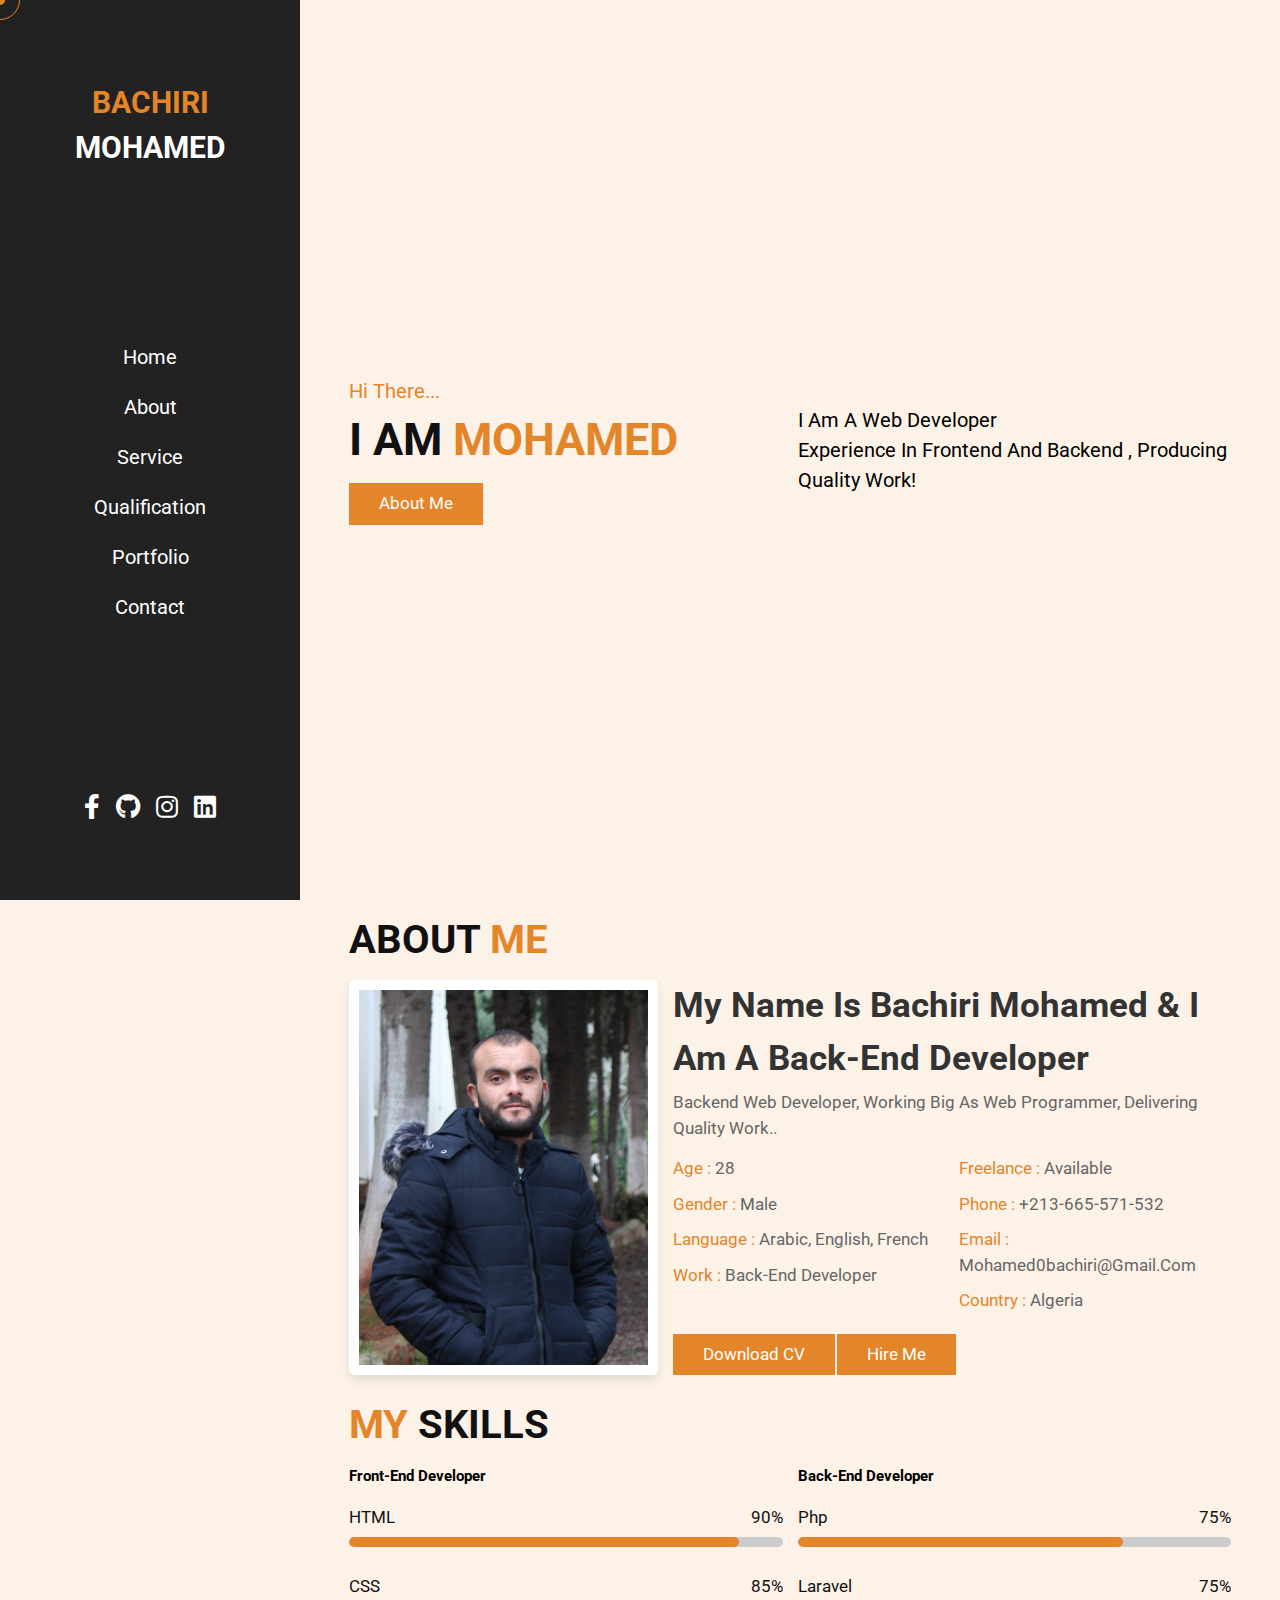
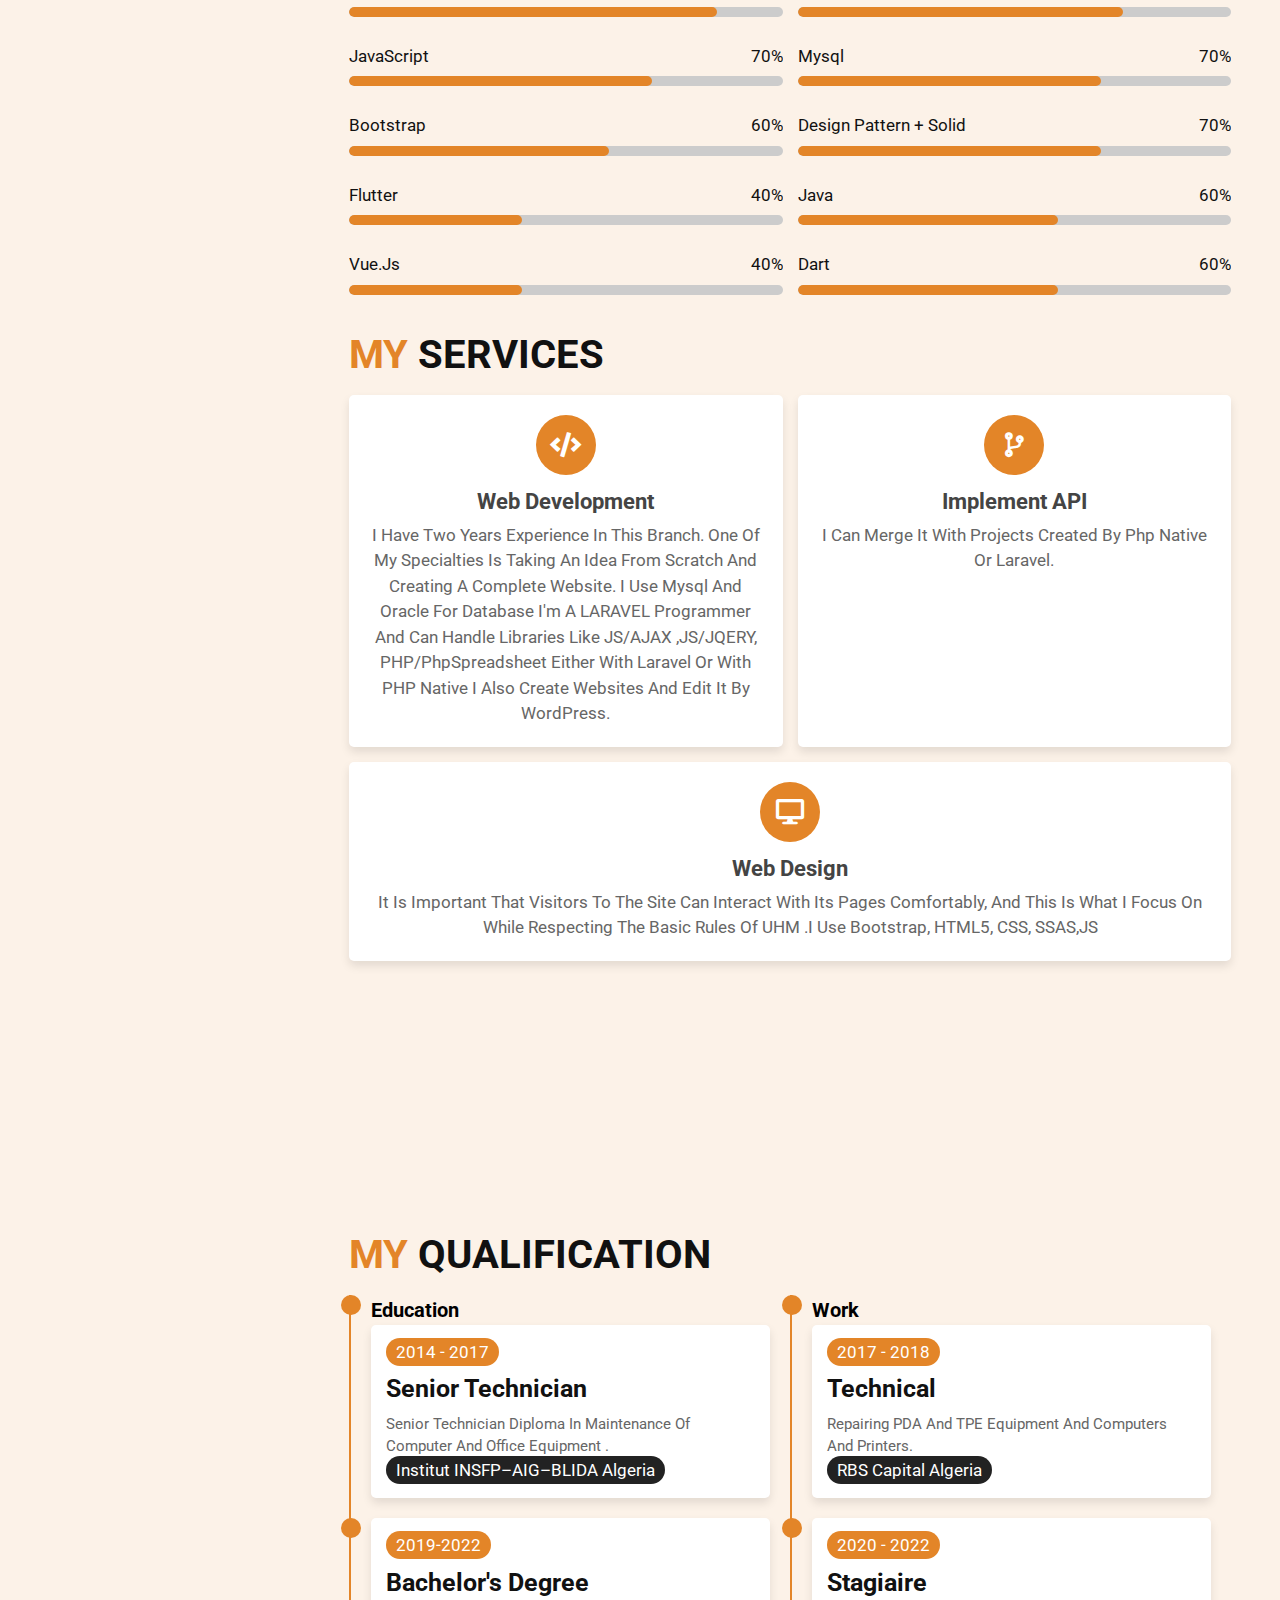
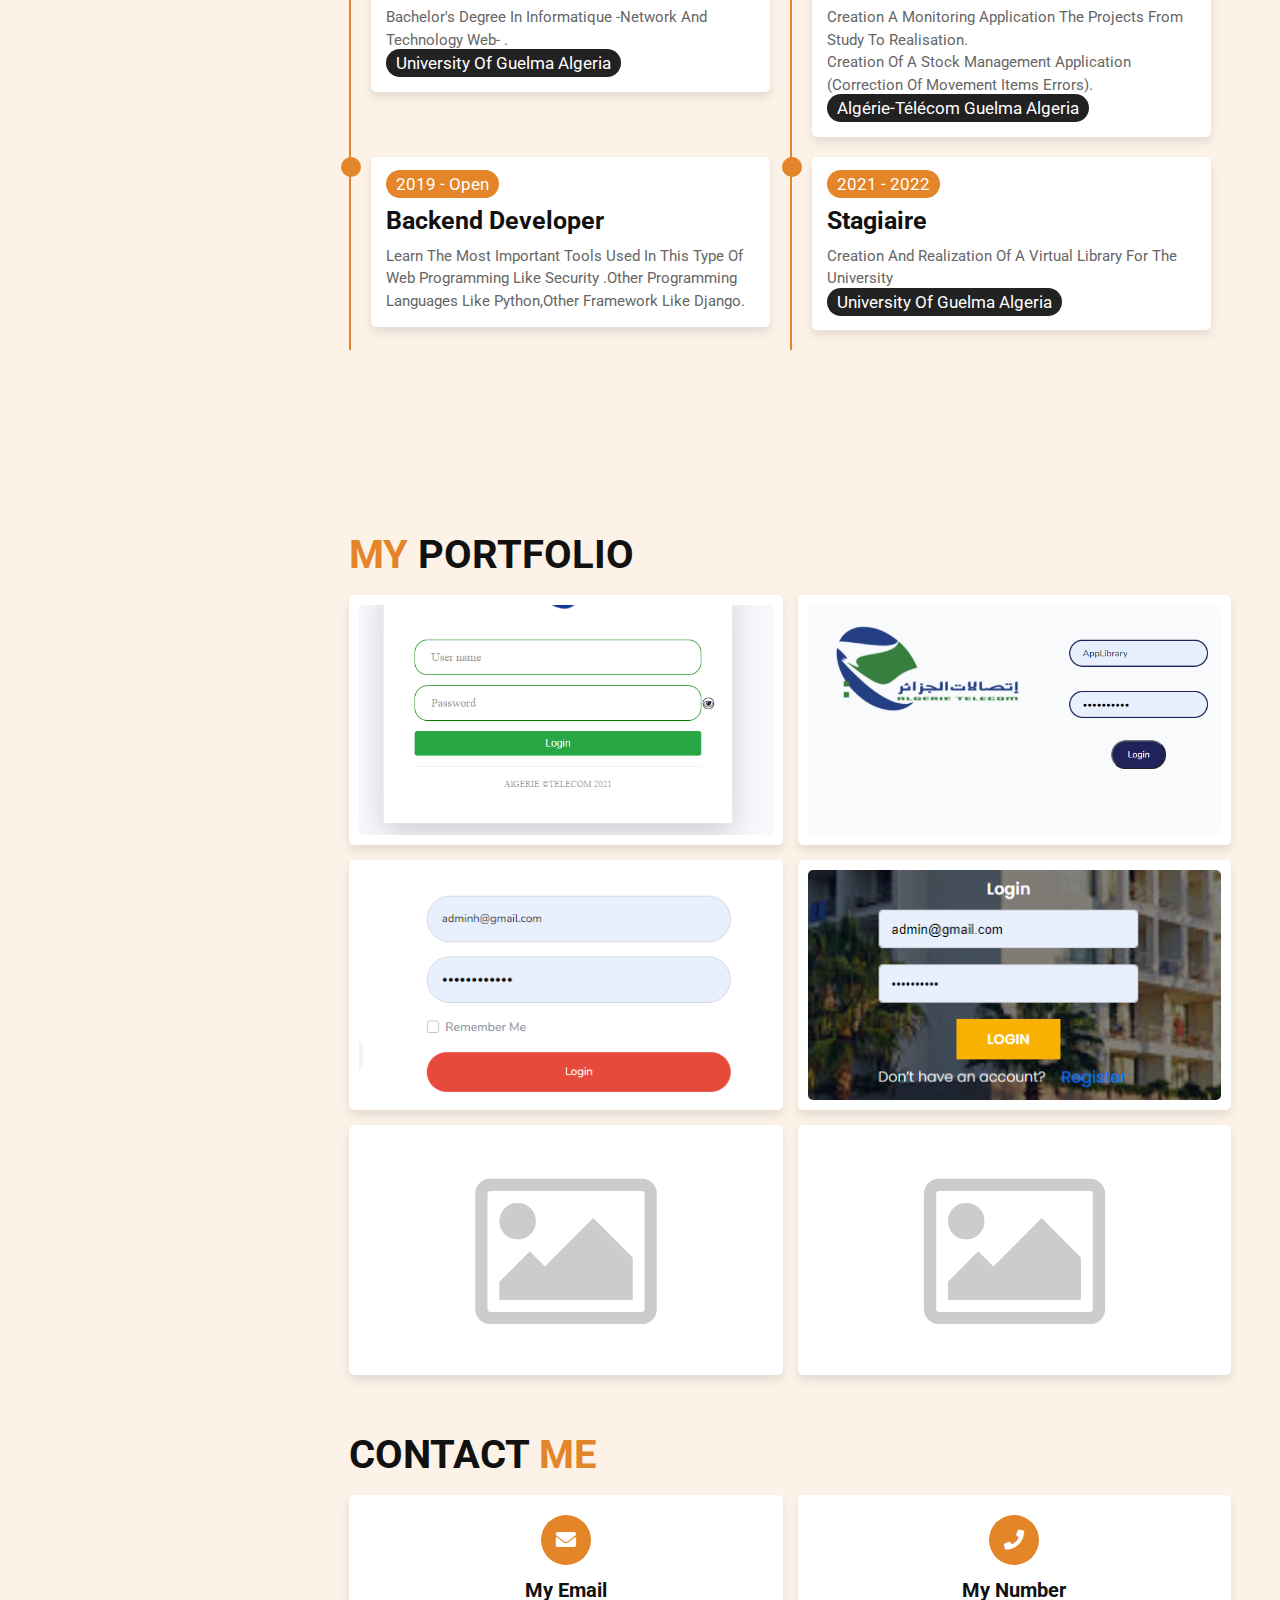
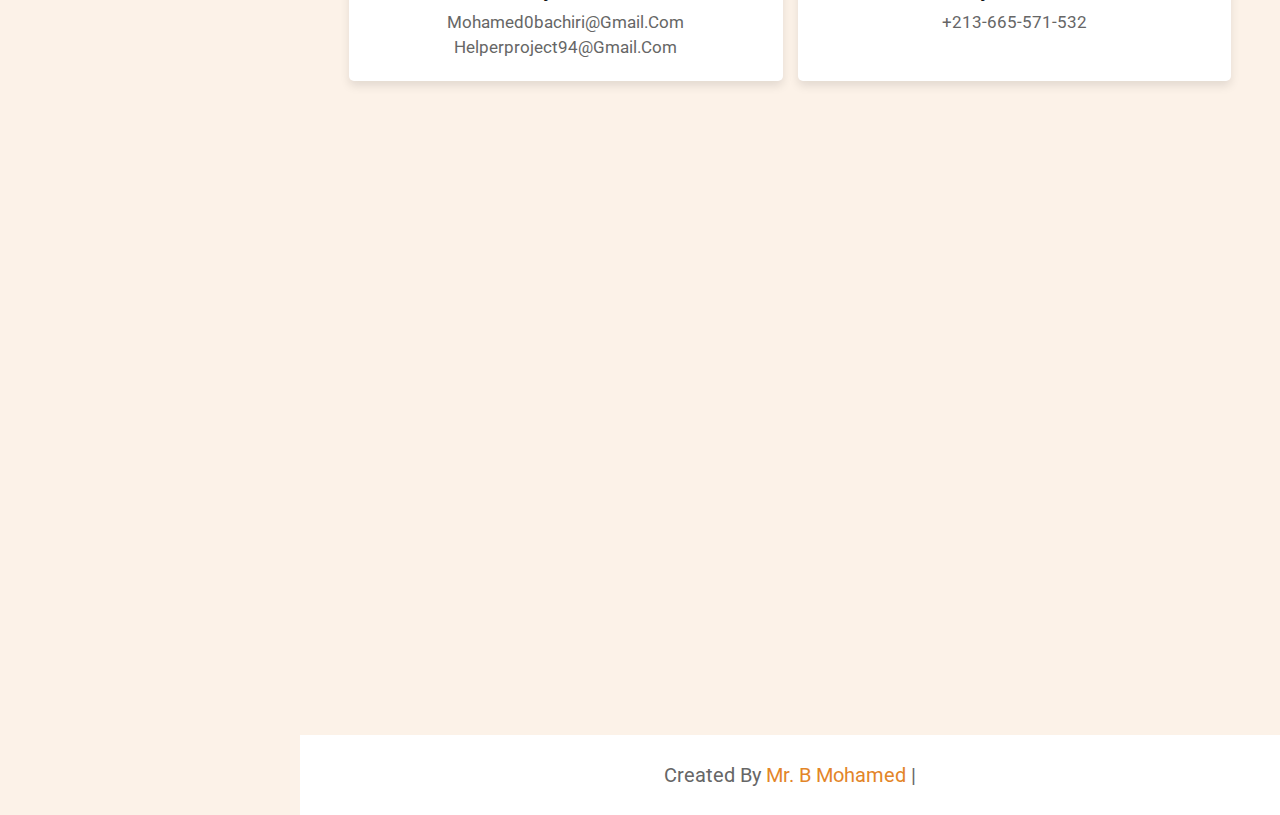
==== index.html @ bbbd7e69 "Add files via upload" ====
<!DOCTYPE html>
<html lang="en">

<head>
    <meta charset="UTF-8">
    <meta http-equiv="X-UA-Compatible" content="IE=edge">
    <meta name="viewport" content="width=device-width, initial-scale=1.0">
    <title>BACHIRI Mohamed</title>

    <!-- font awesome cdn link  -->
    <link rel="stylesheet" href="https://cdnjs.cloudflare.com/ajax/libs/font-awesome/5.15.3/css/all.min.css">

    <!-- custom css file link  -->
    <link rel="stylesheet" href="css/style.css">

</head>

<body>

    <!-- custom cursors  -->
    <div class="cursor-1"></div>
    <div class="cursor-2"></div>


    <div id="menu-bars" class="fas fa-bars"></div>

    <!-- header section starts  -->

    <header>

        <a href="#" class="logo"> <span>BACHIRI</span> MOHAMED </a>

        <nav class="navbar">
            <a href="#home">home</a>
            <a href="#about">about</a>
            <a href="#service">service</a>
            <a href="#experience">qualification</a>
            <a href="#portfolio">portfolio</a>
            <a href="#contact">contact</a>
        </nav>

        <div class="follow">
            <a href="https://www.facebook.com/bachiri.abdalbaki/" class="fab fa-facebook-f"></a>
            <a href="https://github.com/MohBachiri" class="fab fa-github"></a>
            <a href="https://www.instagram.com/baki_bachiri/" class="fab fa-instagram"></a>
            <a href="https://www.linkedin.com/in/bachiri-mohamed-74b083231/" class="fab fa-linkedin"></a>
        </div>

    </header>

    <!-- header section ends -->

    <!-- home section starts  -->

    <section class="home" id="home" >

        <div class="content" >
            <span class="hi"> hi there... </span>
            <h3> i am <span> Mohamed </span> </h3>
       
            <a href="#about" class="btn">about me</a>
        </div>
        <div class="image" style="font-size: 20px">

     <p class="info"> i am a Web developer </p>
            <p class="text">Experience in frontend and backend , producing quality work! </p>

        </div>

        </div>
    </section>

    <!-- home section ends -->

    <!-- about section starts  -->

    <section class="about" id="about">
        <h1 class="heading"> about <span> me </span> </h1>
        <div class="row-1">
            <div class="image">
                <img src="images/IMG_0463.jpg" alt="">
            </div>
            <div class="content">
                <h3> my name is bachiri mohamed & i am a back-end developer </h3>
                <p>Backend web developer, working big as web programmer, delivering quality work..</p>
                <div class="box-container">
                    <div class="box">
                        <p> <span> age : </span> 28 </p>
                        <p> <span> gender : </span> male </p>
                        <p> <span> language : </span> Arabic, english, french </p>
                        <p> <span> work : </span> back-end developer </p>
                    </div>
                    <div class="box">
                        <p> <span> freelance : </span> available </p>
                        <p> <span> phone : </span> +213-665-571-532 </p>
                        <p> <span> email : </span> mohamed0bachiri@gmail.com </p>
                        <p> <span> country : </span> Algeria </p>
                    </div>
                </div>
                <a href="BACHIRI_MOHAMED.pdf" download="BACHIRI_MOHAMED_CV" class="btn">download CV</a>
                <a href="#contact" class="btn">hire me</a>
            </div>

        </div>

        <h1 class="heading"> <span> my </span> skills</h1>

        <div class="row-2">

            <div class="skillsFront">
                <h2>Front-End Developer</h2>
                <div class="progress">
                    <h3>HTML <span> 90% </span> </h3>
                    <div class="bar"> <span></span> </div>
                </div>
                <div class="progress">
                    <h3>CSS <span> 85% </span> </h3>
                    <div class="bar"> <span></span> </div>
                </div>
                <div class="progress">
                    <h3>JavaScript <span>70% </span> </h3>
                    <div class="bar"> <span></span> </div>
                </div>
                <div class="progress">
                    <h3> Bootstrap <span> 60% </span> </h3>
                    <div class="bar"> <span></span> </div>
                </div>
                <div class="progress">
                    <h3> flutter <span> 40% </span> </h3>
                    <div class="bar"> <span></span> </div>
                </div>
                <div class="progress">
                    <h3> Vue.js <span> 40% </span> </h3>
                    <div class="bar"> <span></span> </div>
                </div>

            </div>
            <div id="skillsBack">
                <h2>Back-End Developer</h2>

                <div class="progress">
                    <h3>php <span> 75% </span> </h3>
                    <div class="bar"> <span></span> </div>
                </div>
                <div class="progress">
                    <h3>Laravel <span> 75% </span> </h3>
                    <div class="bar"> <span></span> </div>
                </div>
                <div class="progress">
                    <h3> mysql <span>70% </span> </h3>
                    <div class="bar"> <span></span> </div>
                </div>
                <div class="progress">
                    <h3> design pattern + solid <span> 70% </span> </h3>
                    <div class="bar"> <span></span> </div>
                </div>
                <div class="progress">
                    <h3>java <span> 60% </span> </h3>
                    <div class="bar"> <span></span> </div>
                </div>
                <div class="progress">
                    <h3> dart <span>60% </span> </h3>
                    <div class="bar"> <span></span> </div>
                </div>
            </div>

        </div>

    </section>

    <!-- about section ends -->

    <!-- service section starts  -->

    <section class="service" id="service">

        <h1 class="heading"> <span> my </span> services </h1>

        <div class="box-container">

            <div class="box">
                <i class="fas fa-code"></i>
                <h3>web development</h3>
                <p>I have two years experience in this branch.
                    One of my specialties is taking an idea from scratch and creating a complete website.
                    I use mysql and oracle for database
                    I'm a LARAVEL programmer and can handle libraries like JS/AJAX ,JS/JQERY,
                    PHP/PhpSpreadsheet
                    Either with laravel or with PHP native
                    I also create websites and edit it by WordPress. </p>
            </div>

            <div class="box">
                <i class="fa fa-code-branch"></i>
                <h3>Implement API </h3>
                <p>I can merge it with projects created by php native or laravel.</p>
            </div>
            <div class="box">
                <i class="fa fa-desktop"></i>
                <h3>web design </h3>
                <p>It is important that visitors to the site can interact with its pages comfortably,
                    and this is what I focus on while respecting the basic rules of UHM .I use Bootstrap, HTML5, CSS,
                    SSAS,JS</p>
            </div>
        </div>

    </section>

    <!-- service section ends -->

    <!-- experience section starts  -->

    <section class="experience" id="experience">

        <h1 class="heading"> <span> my </span> Qualification
        </h1>

        <div class="box-container">

            <div class="box">
                <h1>Education</h1>
                <div class="content">
                    <span> 2014 - 2017 </span>
                    <h3>Senior technician</h3>
                    <p>Senior technician diploma in maintenance of computer and office equipment .</p>
                    <span style="    background: #222222;
                    ">Institut INSFP–AIG–BLIDA Algeria</span>
                </div>
            </div>

            <div class="box">
                <h1>Work</h1>

                <div class="content">
                    <span> 2017 - 2018 </span>
                    <h3>Technical</h3>
                    <p>repairing PDA and TPE equipment and computers and printers.</p>
                    <span style="    background: #222222;
                    ">RBS capital Algeria</span>

                </div>
            </div>

            <div class="box">
                <div class="content">
                    <span> 2019-2022 </span>
                    <h3>Bachelor's degree</h3>
                    <p>
                        Bachelor's degree in informatique -network and technology web-
                        .</p>
                    <span style="    background: #222222;
                        ">University of Guelma Algeria</span>

                </div>
            </div>

            <div class="box">
                <div class="content">
                    <span> 2020 - 2022 </span>
                    <h3>Stagiaire</h3>
                    <p>Creation a monitoring application
                        the Projects from study to realisation.</p>
                        <p>Creation of a stock management application (correction of
                            Movement items errors).</p>
                    <span style="    background: #222222;
                        ">Algérie-Télécom Guelma Algeria</span>
                </div>
            </div>

            <div class="box">
                <div class="content">
                    <span> 2019 - Open </span>
                    <h3>Backend developer </h3>
                    <p>Learn the most important tools used in this type of web programming like security .other
                        programming languages like python,other framework like Django.</p>
                </div>
            </div>

            <div class="box">
                <div class="content">
                    <span> 2021 - 2022 </span>
                    <h3>Stagiaire</h3>
                   <p>Creation and  Realization  of a virtual library for the university</p>
                    <span style="    background: #222222;
                        ">University of Guelma Algeria</span>
                </div>
            </div>

        </div>

    </section>

    <!-- experience section ends -->

    <!-- portfolio section starts  -->

    <section class="portfolio" id="portfolio">

        <h1 class="heading"> <span> my </span> portfolio </h1>

        <div class="box-container">

            <div class="box">
                <img src="images/img-1.png" alt="">
                <h3> project 01 </h3>
                <div class="icons">
                    <a href="projects_one.html" class="fas fa-eye"></a>
                    <a><i id="myHeart1" onclick="colorise1()" class="fas fa-heart"></i></a>

                </div>
            </div>

            <div class="box">
                <img src="images/img-2.png" alt="">
                <h3> project 02 </h3>
                <div class="icons">
                    <a href="projects_tow.html" class="fas fa-eye"></a>
                    <a><i id="myHeart2" onclick="colorise2()" class="fas fa-heart"></i></a>
                </div>
            </div>

            <div class="box">
                <img src="images/img-3.png" alt="">
                <h3> project 03 </h3>
                <div class="icons">
                    <a href="projects_three.html" class="fas fa-eye"></a>
                    <a><i id="myHeart3" onclick="colorise3()" class="fas fa-heart"></i></a>

                </div>
            </div>

            <div class="box">
                <img src="images/img-4.png" alt="">
                <h3> project 04 </h3>
                <div class="icons">
                    <a href="projects_foor.html" class="fas fa-eye"></a>
                    <a><i id="myHeart4" onclick="colorise4()" class="fas fa-heart"></i></a>
                </div>
            </div>

            <div class="box">
                <img src="images/notyet.png" alt="">
                <h3>Very Soon </h3>
                <div class="icons">
                    <a href="#" class="fas fa-eye"></a>
                    <a href="#" class="fas fa-heart"></a>
                </div>
            </div>

            <div class="box">
                <img src="images/notyet.png" alt="">
                <h3> Very Soon</h3>
                <div class="icons">
                    <a href="#" class="fas fa-eye"></a>
                    <a href="#" class="fas fa-heart"></a>
                </div>
            </div> 

        </div>

    </section>

    <!-- portfolio section ends -->

    <!-- contact section starts  -->

    <section class="contact" id="contact">

        <h1 class="heading"> contact <span> me </span> </h1>
        <div class="icons-container">
            <div class="icons">
                <i class="fas fa-envelope"></i>
                <h3>my email</h3>
                <p>mohamed0bachiri@gmail.com</p>
                <p>helperproject94@gmail.com  </p>
            </div>
            <div class="icons">
                <i class="fas fa-phone"></i>
                <h3>my number</h3>
                <p>+213-665-571-532</p>
            </div>

        </div>

        <div class="row">

           


        </div>


    </section>

    <!-- contact section ends -->

    <!-- footer section  -->
    <footer class="footer"> created by <span> mr. B mohamed </span> | </footer>



    <!-- custom js file link  -->
    <script src="js/script.js"></script>

    <script>

        function colorise1() {
            document.getElementById('myHeart1').style.color = "red";
        } function colorise2() {
            document.getElementById('myHeart2').style.color = "red";
        } function colorise3() {
            document.getElementById('myHeart3').style.color = "red";
        }
        function colorise4() {
            document.getElementById('myHeart4').style.color = "red";
        }
    </script>
</body>

</html>
---- css/style.css ----
@import url('https://fonts.googleapis.com/css2?family=Roboto:wght@100;300;400;500;700&display=swap');

:root{
    --main-color:#e38528;
}

*{
    font-family: 'Roboto', sans-serif;
    margin:0; padding:0;
    box-sizing: border-box;
    outline: none; border:none;
    text-decoration: none;
    text-transform: capitalize;
    transition: all .2s linear;
    line-height: 1.5;
}

html{
    font-size: 62.5%;
    overflow-x: hidden;
    scroll-behavior: smooth;
}

body{
    background: #fcf2e8;
    padding-left: 30rem;
}

section{
    padding:1rem 5%;
    min-height: 100vh;
}

.heading{
    font-size: 4rem;
    padding-bottom: 1rem;
    color:#111;
    text-transform: uppercase;
}

.heading span{
    color:var(--main-color);
    text-transform: uppercase;
}

.btn{
    display: inline-block;
    margin-top: 1rem;
    padding:.8rem 3rem;
    background:var(--main-color);
    color:#fff;
    cursor: pointer;
    font-size: 1.7rem;
}

.btn:hover{
    background:#111;
    letter-spacing: .2rem;
}

header{
    position: fixed;
    top:0; left:0; bottom:0;
    background:#222;
    display: flex;
    align-items: center;
    justify-content: space-between;
    z-index: 1000;
    flex-flow: column;
    padding:8rem 2rem;
    width:30rem;
    text-align: center;
}

header .logo{
    text-transform: uppercase;
    color:#fff;
    font-size: 3rem;
    font-weight: bolder;
}

header .logo span{
    text-transform: uppercase;
    color:var(--main-color);
}

header .navbar a{
    display: block;
    font-size: 2rem;
    color:#fff;
    margin:2rem 0;
}

header .navbar a:hover{
    letter-spacing: .2rem;
    color:var(--main-color);
}

header .follow a{
    font-size: 2.5rem;
    color:#fff;
    margin:0 .7rem;
}

header .follow a:hover{
    color:var(--main-color);
}

#menu-bars{
    position: fixed;
    top:1rem; right: 1rem;
    z-index: 10000;
    background:var(--main-color);
    color:#fff;
    border-radius: .5rem;
    padding:1rem 1.5rem;
    font-size: 3rem;
    cursor:pointer;
    display: none;
}

.cursor-1{
    position: absolute;
    top:0; left:0;
    height:1rem; width:1rem;
    background: var(--main-color);
    pointer-events: none;
    transform: translate(-50%, -50%);
    border-radius: 50%;
    z-index: 10000;
}

.cursor-1.active{
    height:7rem;
    width:7rem;
    opacity: .3;
}

.cursor-2{
    position: absolute;
    top:0; left:0;
    height:4rem; width:4rem;
    border:.1rem solid var(--main-color);
    pointer-events: none;
    transform: translate(-50%, -50%);
    border-radius: 50%;
    z-index: 10000;
    transition: .3s linear;
}

.cursor-2.active{
    display: none;
}

.home{
    display: flex;
    align-items: center;
    flex-wrap: wrap;
    min-height: 100vh;
    gap:1.5rem;
}

.home .image{
    flex:1 1 40rem;
}

.home .image img{
    width:100%;
}

.home .content{
    flex:1 1 40rem;
}

.home .content .hi{
    font-size: 2rem;
    color:var(--main-color);
}

.home .content h3{
    font-size: 4.5rem;
    color:#111;
    text-transform: uppercase;
}

.home .content h3 span{
    color:var(--main-color);
    text-transform: uppercase;
}

.home .content .info{
    font-size: 2.5rem;
    color:#111;
    padding:.5rem 0;
}

.home .content .text{
    font-size: 1.7rem;
    color:#666;
    padding:.5rem 0;
}

.about .row-1{
    display: flex;
    flex-wrap: wrap;
    gap:1.5rem;
    padding-bottom: 2rem;
}

.about .row-1 .image{
    flex:1 1 25rem;
}

.about .row-1 .image img{
    height: 100%;
    width:100%;
    object-fit: cover;
    border:1rem solid #fff;
    border-radius: .5rem;
    box-shadow: 0 .5rem 1rem rgba(0,0,0,.1);
}

.about .row-1 .content{
    flex:1 1 50rem;
}

.about .row-1 .content h3{
    color:#333;
    font-size: 3.5rem;
}

.about .row-1 .content p{
    color:#666;
    font-size: 1.7rem;
    padding:.5rem 0;
}

.about .row-1 .content .box-container{
    display: flex;
    flex-wrap: wrap;
    gap:1.5rem;
    padding: 0.5rem 0;
}

.about .row-1 .content .box-container .box{
    flex:1 1 20rem;
}

.about .row-1 .content .box-container .box span{
    color:var(--main-color);
}

.about .row-2{
    display: flex;
    flex-wrap: wrap;
    gap:1.5rem;
    align-items: center;
}

.about .row-2 .skillsFront{
    flex:1 1 40rem;
}
.progress{
    height: auto; 
     margin-bottom:0px;
     overflow: hidden; 
     background-color:#fcf2e8; 
     border-radius: 4px; 
     -webkit-box-shadow: none; 
 box-shadow: none;
}
.about .row-2 .skillsFront .progress{
    padding:1rem 0;
}

.about .row-2 .skillsFront .progress h3{
    display: flex;
    justify-content: space-between;
    padding:.7rem 0;
    font-size: 1.7rem;
    color:#111;
    font-weight: 400;
}

.about .row-2 .skillsFront .progress .bar{
    width:100%;
    background:#ccc;
    overflow:hidden;
    height:1rem;
    border-radius: 50rem;
}

.about .row-2 .skillsFront .progress .bar span{
    display:block;
    height:100%;
    background:var(--main-color);
    border-radius: 50rem;
}
.about .row-2 .skillsFront .progress:nth-child(2) .bar span{
    width:90%;
}
.about .row-2 .skillsFront .progress:nth-child(3) .bar span{
    width:85%;
}
.about .row-2 .skillsFront .progress:nth-child(4) .bar span{
    width:70%;
}
.about .row-2 .skillsFront .progress:nth-child(5) .bar span{
    width:60%;
}
.about .row-2 .skillsFront .progress:nth-child(6) .bar span{
    width:40%;
}
.about .row-2 .skillsFront .progress:nth-child(7) .bar span{
    width:40%;
}

.about .row-2 #skillsBack{
    flex:1 1 40rem;
}

.about .row-2 #skillsBack .progress{
    padding:1rem 0;
}

.about .row-2 #skillsBack .progress h3{
    display: flex;
    justify-content: space-between;
    padding:.7rem 0;
    font-size: 1.7rem;
    color:#111;
    font-weight: 400;
}

.about .row-2 #skillsBack .progress .bar{
    width:100%;
    background:#ccc;
    overflow:hidden;
    height:1rem;
    border-radius: 50rem;
}

.about .row-2 #skillsBack .progress .bar span{
    display:block;
    height:100%;
    background:var(--main-color);
    border-radius: 50rem;
}

.about .row-2 #skillsBack .progress:nth-child(2) .bar span{
    width:75%;
}

.about .row-2 #skillsBack .progress:nth-child(3) .bar span{
    width:75%;
}

.about .row-2 #skillsBack .progress:nth-child(4) .bar span{
    width:70%;
}

.about .row-2 #skillsBack .progress:nth-child(5) .bar span{
    width:70%;
}

.about .row-2 #skillsBack .progress:nth-child(6) .bar span{
    width:60%;
}

.about .row-2 #skillsBack .progress:nth-child(7) .bar span{
    width:60%;
}







.about .row-2 .box-container{
    flex:1 1 40rem;
    display: flex;
    flex-wrap: wrap;
    gap:1.5rem;
}

.about .row-2 .box-container .box{
    flex:1 1 15rem;
    background:#fff;
    padding:2rem;
    border-radius: .5rem;
    box-shadow: 0 .5rem 1rem rgba(0,0,0,.1);
}

.about .row-2 .box-container .box h3{
    color:var(--main-color);
    font-size: 3rem;
}

.about .row-2 .box-container .box p{
    color:#666;
    font-size: 1.7rem;
    padding-top: .5rem;
}

.service .box-container{
    display: flex;
    flex-wrap: wrap;
    gap:1.5rem;
}

.service .box-container .box{
    flex:1 1 30rem;
    text-align: center;
    padding:2rem;
    background:#fff;
    border-radius: .5rem;
    box-shadow:0 .5rem 1rem rgba(0,0,0,.1);
}

.service .box-container .box i{
    height:6rem;
    width:6rem;
    line-height: 6rem;
    font-size: 2.5rem;
    color:#fff;
    background:var(--main-color);
    border-radius: 50%;
}

.service .box-container .box h3{
    color:#444;
    font-size: 2.2rem;
    padding-top: 1rem;
}

.service .box-container .box p{
    color:#666;
    font-size: 1.7rem;
    padding-top: .5rem;
}

.experience .box-container{
    display: flex;
    flex-wrap: wrap;
}

.experience .box-container .box{
    position: relative;
    flex:1 1 33rem;
    border-left: .2rem solid var(--main-color);
    padding-left: 2rem;
    padding-right: 2rem;
    padding-bottom: 2rem;    
}

.experience .box-container .box::before{
    content: '';
    position: absolute;
    top:0; left:-1rem;
    height:2rem;
    width:2rem;
    border-radius: 50%;
    background:var(--main-color);
}

.experience .box-container .box .content{
    background:#fff;
    padding:1.5rem;
    box-shadow: 0 .5rem 1rem rgba(0,0,0,.1);
    border-radius: .5rem;
}

.experience .box-container .box .content span{
    color:#fff;
    font-size: 1.7rem;
    background:var(--main-color);
    border-radius: 50rem;
    padding:.4rem 1rem;
}

.experience .box-container .box .content h3{
    font-size: 2.5rem;
    padding:.5rem 0;
    color:#111;
}

.experience .box-container .box .content p{
    font-size: 1.5rem;
    color:#666;
}

.portfolio .box-container{
    display: flex;
    flex-wrap: wrap;
    gap:1.5rem;
}

.portfolio .box-container .box{
    flex:1 1 30rem;
    height:25rem;
    position: relative;
    overflow:hidden;
    border:1rem solid #fff;
    box-shadow: 0 .5rem 1rem rgba(0,0,0,.1);
    background:#fff;
    border-radius: .5rem;
}

.portfolio .box-container .box img{
    height:100%;
    width:100%;
    object-fit: cover;
    border-radius: .5rem;
    position: relative;
    z-index: 1;
}

.portfolio .box-container .box:hover img{
    height:75%;
    width:75%;
}

.portfolio .box-container .box h3{
    position: absolute;
    bottom:.5rem; left:1rem;
    font-size: 2.5rem;
    color:#333;
    text-transform: uppercase;
}

.portfolio .box-container .box .icons{
    position: absolute;
    top:1rem; right:1rem;
}

.portfolio .box-container .box .icons a{
    display: block;
    height:4rem;
    width:4rem;
    border-radius: .5rem;
    background: #eee;
    color:#333;
    font-size: 1.7rem;
    line-height: 4rem;
    text-align: center;
    margin-bottom: 1rem;
}

.portfolio .box-container .box .icons a:hover{
    background:var(--main-color);
    color:#fff;
}

.contact .icons-container{
    display: flex;
    gap:1.5rem;
    flex-wrap: wrap;
    padding-bottom: 2rem;
}

.contact .icons-container .icons{
    flex:1 1 25rem;
    text-align: center;
    padding:2rem;
    background:#fff;
    box-shadow: 0 .5rem 1rem rgba(0,0,0,.1);
    border-radius: .5rem;
}

.contact .icons-container .icons i{
    height:5rem;
    width:5rem;
    line-height: 5rem;
    font-size: 2rem;
    background: var(--main-color);
    color:#fff;
    border-radius: 50%;
}

.contact .icons-container .icons h3{
    color:#111;
    font-size: 2rem;
    padding:.5rem 0;
    padding-top: 1rem;
}

.contact .icons-container .icons p{
    color:#666;
    font-size: 1.7rem;
}

.contact .row{
    display: flex;
    flex-wrap: wrap;
    gap:1.5rem;
}

.contact .row form{
    flex:1 1 55rem;
    background:#fff;
    padding:0 2rem;
    box-shadow: 0 .5rem 1rem rgba(0,0,0,.1);
    border-radius: .5rem;
}

.contact .row .map{
    flex:1 1 25rem;
    border:1rem solid #fff;
    box-shadow: 0 .5rem 1rem rgba(0,0,0,.1);
    border-radius: .5rem;
    width: 100%;
}

.contact .row form .box,
.contact .row form textarea{
    width: 100%;
    border-bottom: .1rem solid #333;
    color:#333;
    text-transform: none;
    font-size: 1.7rem;
    padding:1rem 0;
    margin:1rem 0;
}

.contact .row form .box:focus,
.contact .row form textarea:focus{
    border-color: var(--main-color);
}

.contact .row form .box::placeholder,
.contact .row form textarea::placeholder{
    text-transform: capitalize;
}

.contact .row form textarea{
    height: 20rem;
    resize: none;
}

.contact .row form .btn{
    margin-top: 0;
    margin-bottom: 1.5rem;
}

.footer{
    margin-top: 2rem;
    font-size: 2rem;
    padding:2.5rem;
    text-align: center;
    color:#666;
    background: #fff;
}

.footer span{
    color:var(--main-color);
}


















/* media queries  */
@media (max-width:991px){

    html{
        font-size: 55%;
    }
    
    body{
        padding: 0;
    }

    #menu-bars{
        display: initial;
    }

    header{
        left:-120%;
    }

    header.active{
        left:0%;
    }

    .cursor-1,
    .cursor-2{
        display: none;
    }

}

@media (max-width:450px){

    html{
        font-size: 50%;
    }

    header{
        width:100%;
    }

    .experience .box-container .box{
        padding-right: 0;
    }

}


/* The Modal (background) */
.modal {
  display: none;
  position: fixed;
  z-index: 1;
  padding-top: 100px;
  left: 0;
  top: 0;
  width: 100%;
  height: 100%;
  overflow: auto;
  background-color: black;
}

/* Modal Content */
.modal-content {
  position: relative;
  background-color: #fefefe;
  margin: auto;
  padding: 0;
  width: 90%;
  max-width: 1200px;
}

/* The Close Button */
.close {
  color: white;
  position: absolute;
  top: 10px;
  right: 25px;
  font-size: 35px;
  font-weight: bold;
}

.close:hover,
.close:focus {
  color: #999;
  text-decoration: none;
  cursor: pointer;
}

.mySlides {
  display: none;
}

.cursor {
  cursor: pointer;
}

/* Next & previous buttons */
.prev,
.next {
  cursor: pointer;
  position: absolute;
  top: 50%;
  width: auto;
  padding: 16px;
  margin-top: -50px;
  color: white;
  font-weight: bold;
  font-size: 20px;
  transition: 0.6s ease;
  border-radius: 0 3px 3px 0;
  user-select: none;
  -webkit-user-select: none;
}

/* Position the "next button" to the right */
.next {
  right: 0;
  border-radius: 3px 0 0 3px;
}

/* On hover, add a black background color with a little bit see-through */
.prev:hover,
.next:hover {
  background-color: rgba(0, 0, 0, 0.8);
}

/* Number text (1/3 etc) */
.numbertext {
  color: #f2f2f2;
  font-size: 12px;
  padding: 8px 12px;
  position: absolute;
  top: 0;
}


.caption-container {
  text-align: center;
  background-color: black;
  padding: 2px 16px;
  color: white;
}

.demo {
  opacity: 0.6;
}

.active,
.demo:hover {
  opacity: 1;
}

img.hover-shadow {
  transition: 0.3s;
}

.hover-shadow:hover {
  box-shadow: 0 4px 8px 0 rgba(0, 0, 0, 0.2), 0 6px 20px 0 rgba(0, 0, 0, 0.19);
}
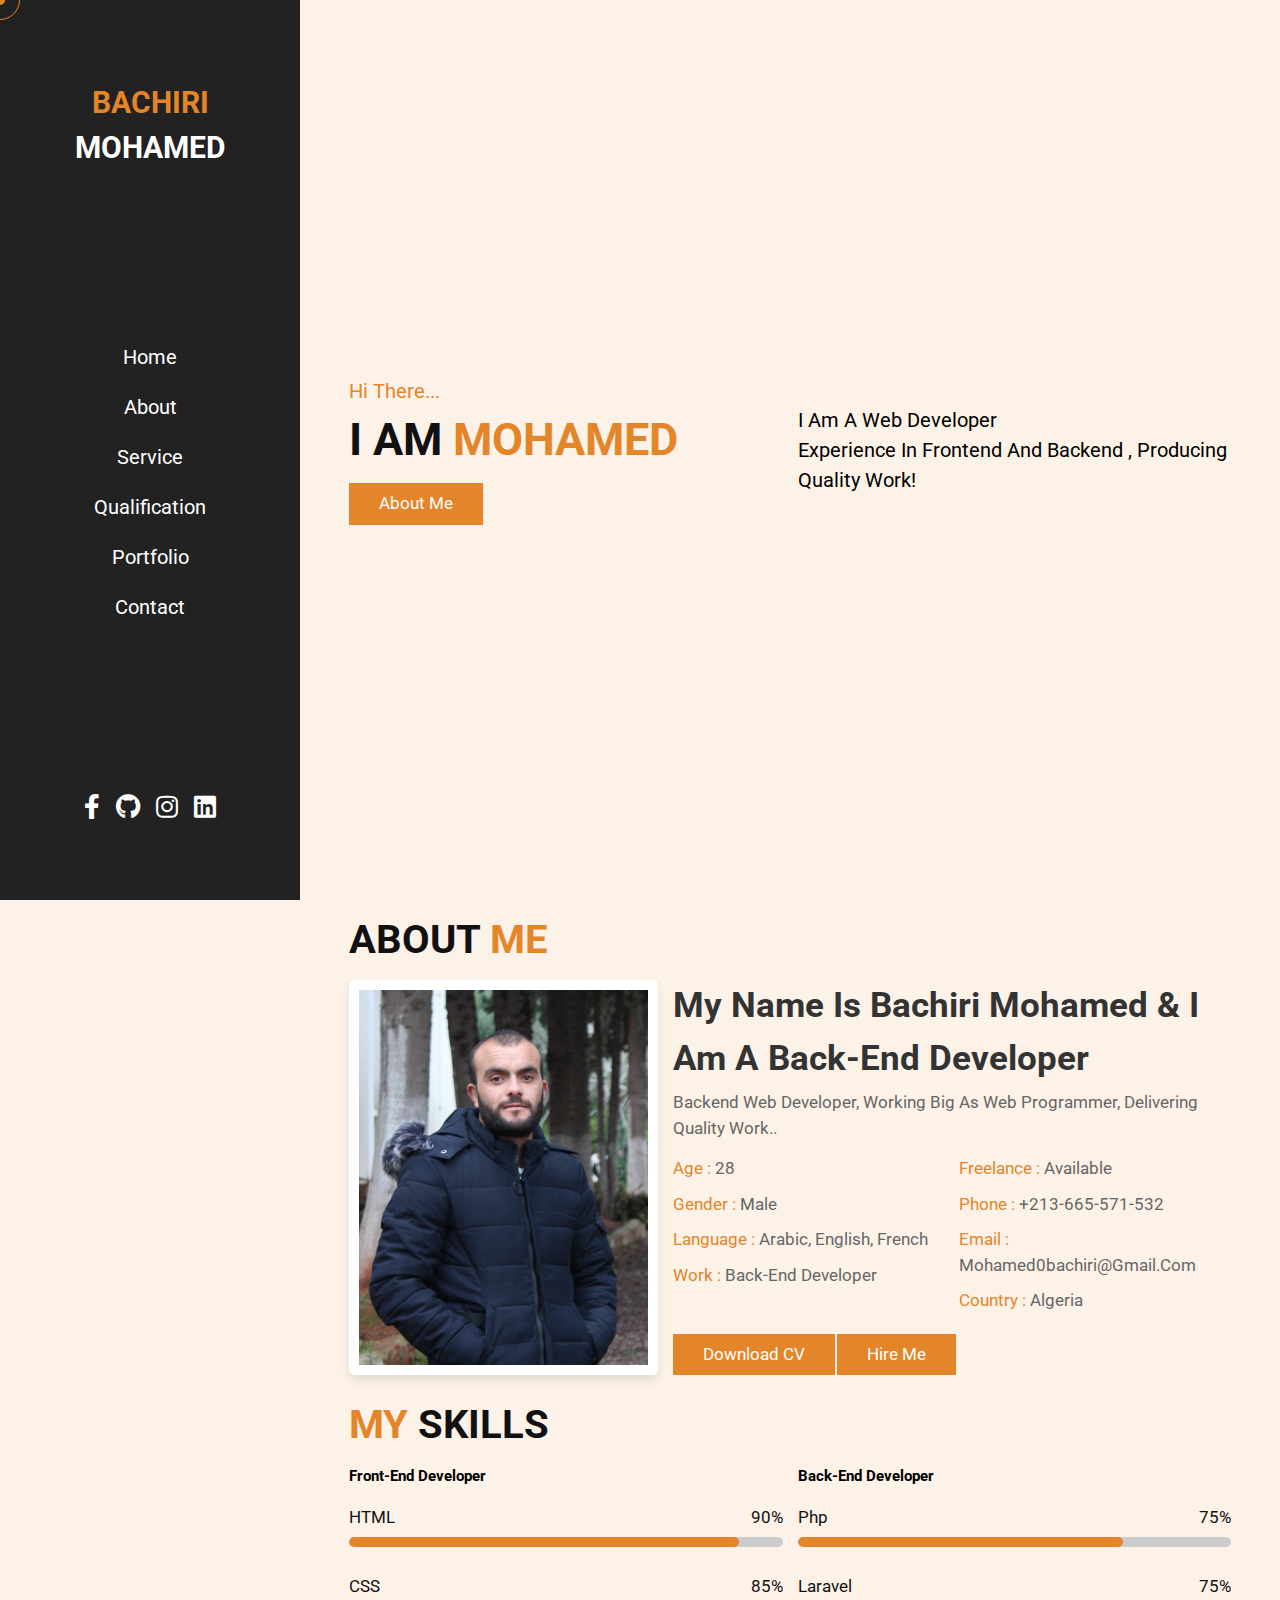
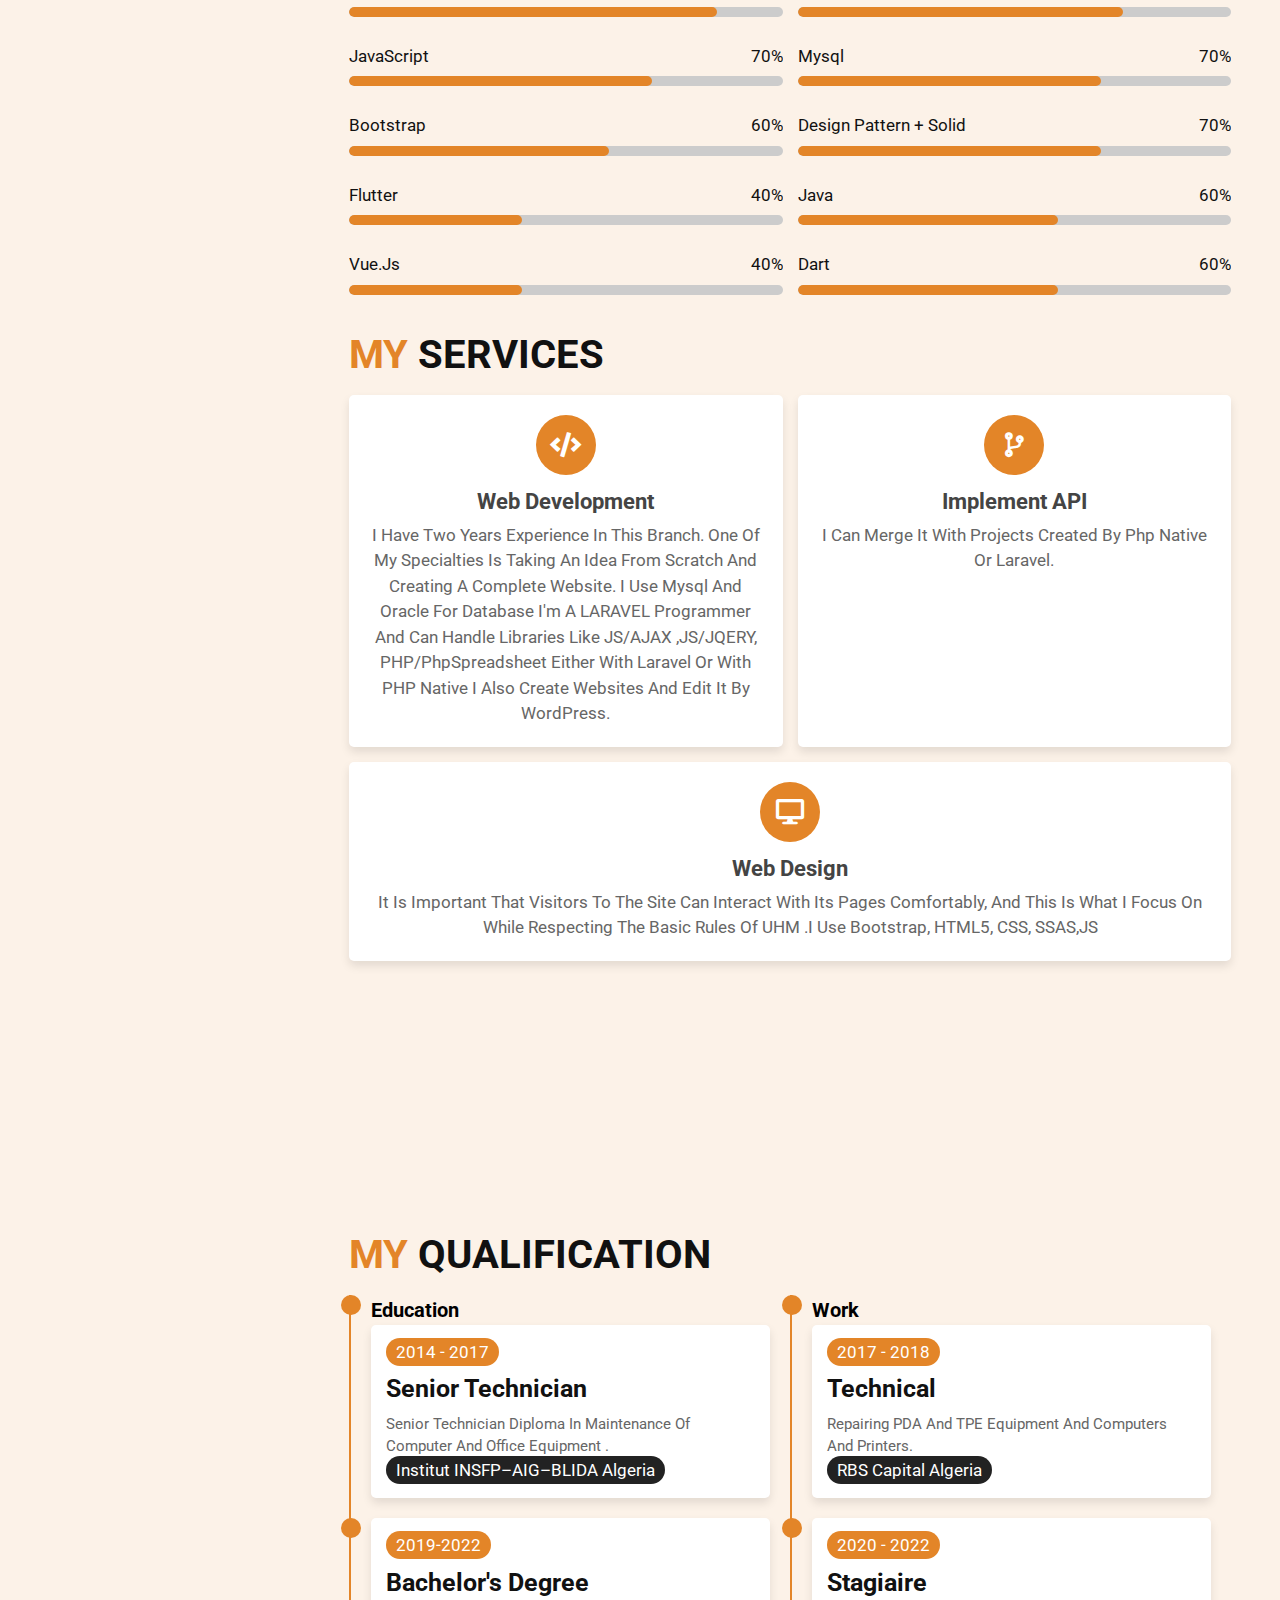
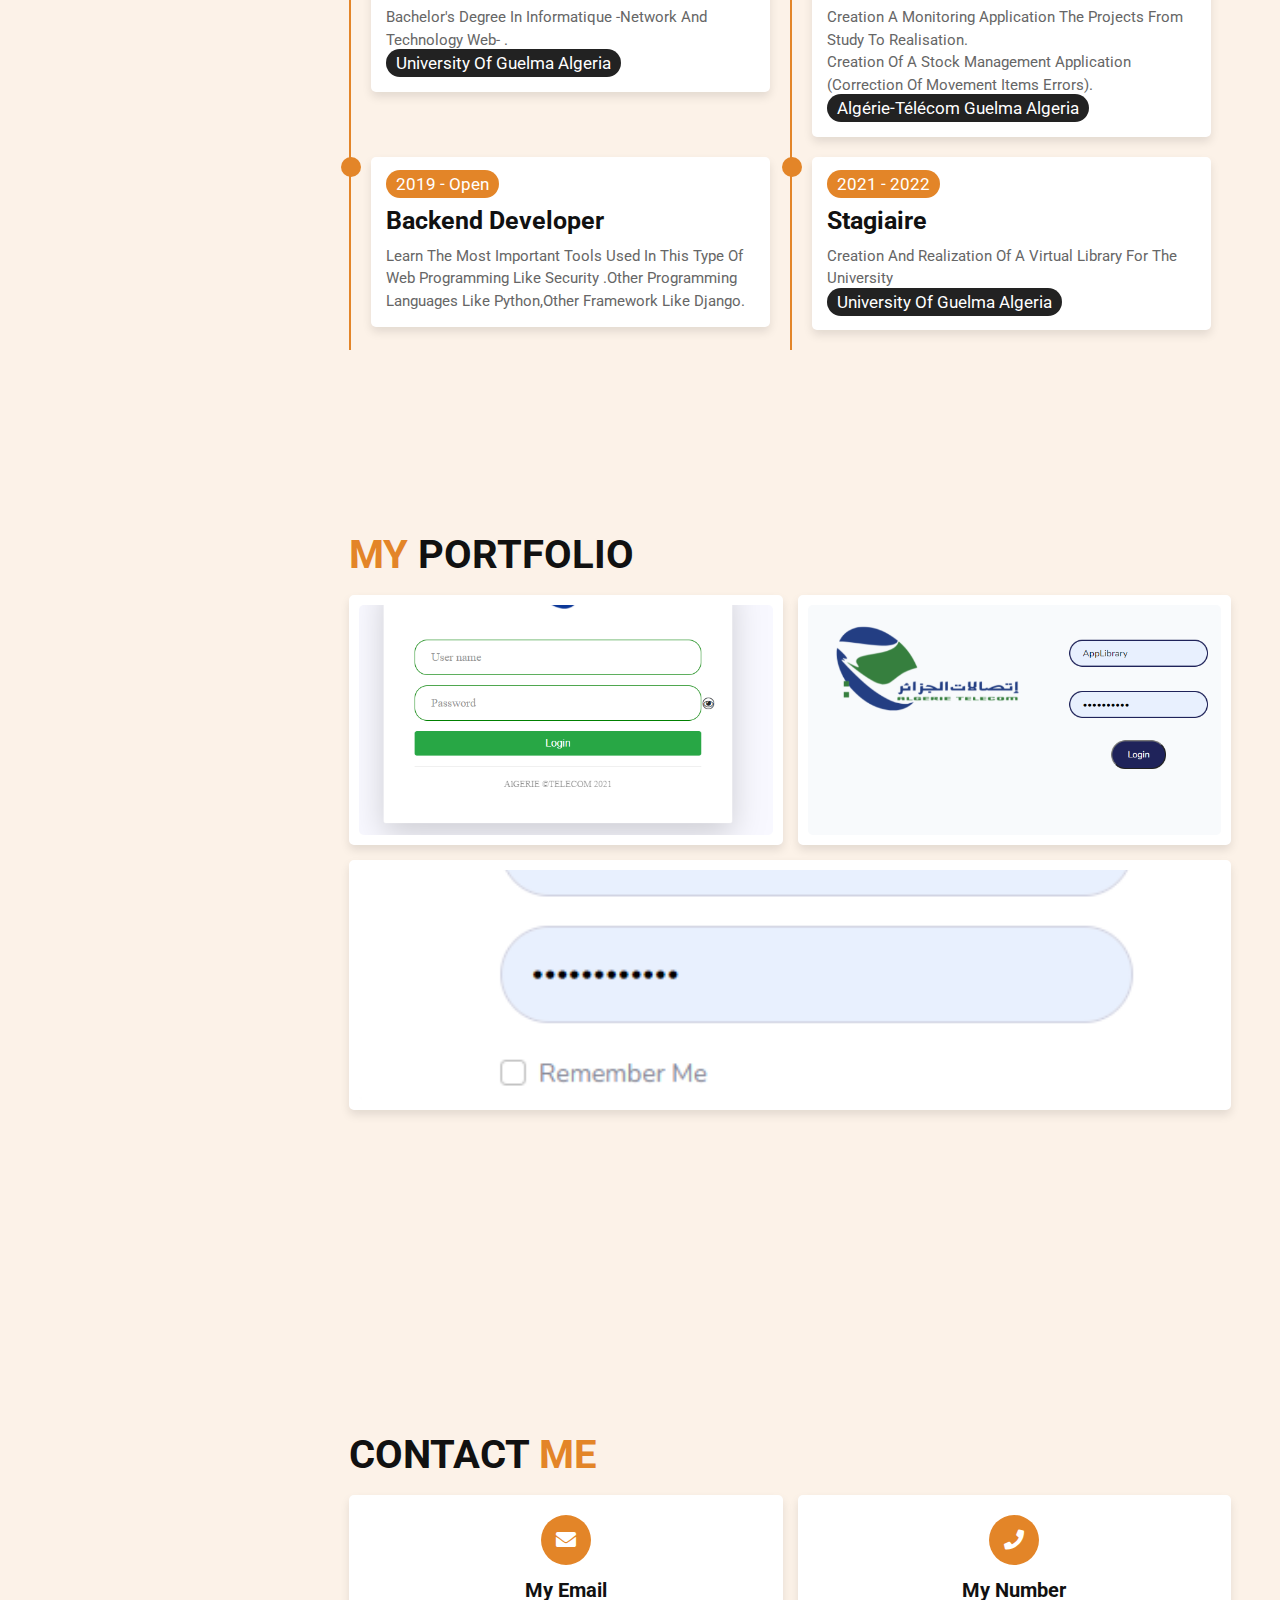
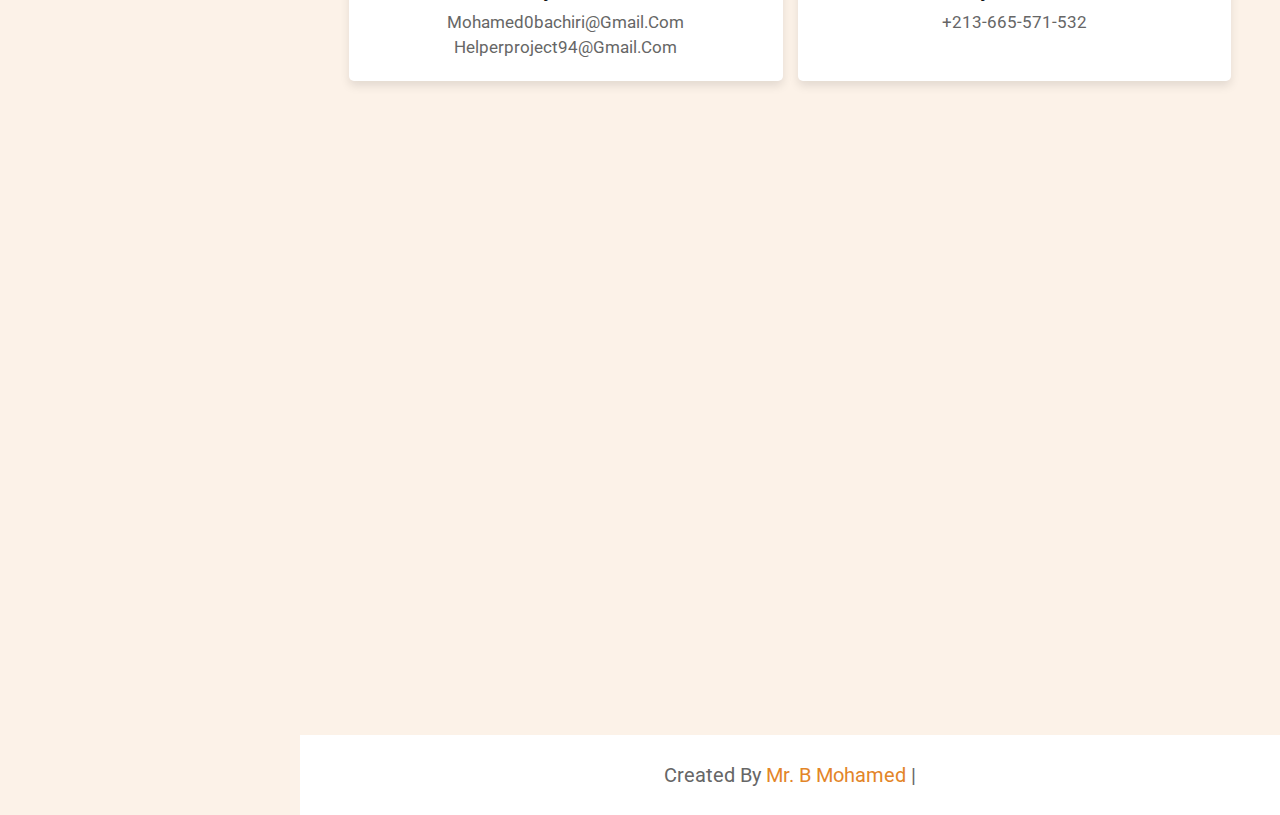
==== commit ebbda5bf: "Update index.html" ====
--- a/index.html
+++ b/index.html
@@ -329,32 +329,10 @@
                 </div>
             </div>
 
-            <div class="box">
-                <img src="images/img-4.png" alt="">
-                <h3> project 04 </h3>
-                <div class="icons">
-                    <a href="projects_foor.html" class="fas fa-eye"></a>
-                    <a><i id="myHeart4" onclick="colorise4()" class="fas fa-heart"></i></a>
-                </div>
-            </div>
-
-            <div class="box">
-                <img src="images/notyet.png" alt="">
-                <h3>Very Soon </h3>
-                <div class="icons">
-                    <a href="#" class="fas fa-eye"></a>
-                    <a href="#" class="fas fa-heart"></a>
-                </div>
-            </div>
-
-            <div class="box">
-                <img src="images/notyet.png" alt="">
-                <h3> Very Soon</h3>
-                <div class="icons">
-                    <a href="#" class="fas fa-eye"></a>
-                    <a href="#" class="fas fa-heart"></a>
-                </div>
-            </div> 
+       
+
+          
+         
 
         </div>
 
@@ -417,4 +395,4 @@
     </script>
 </body>
 
-</html>+</html>
